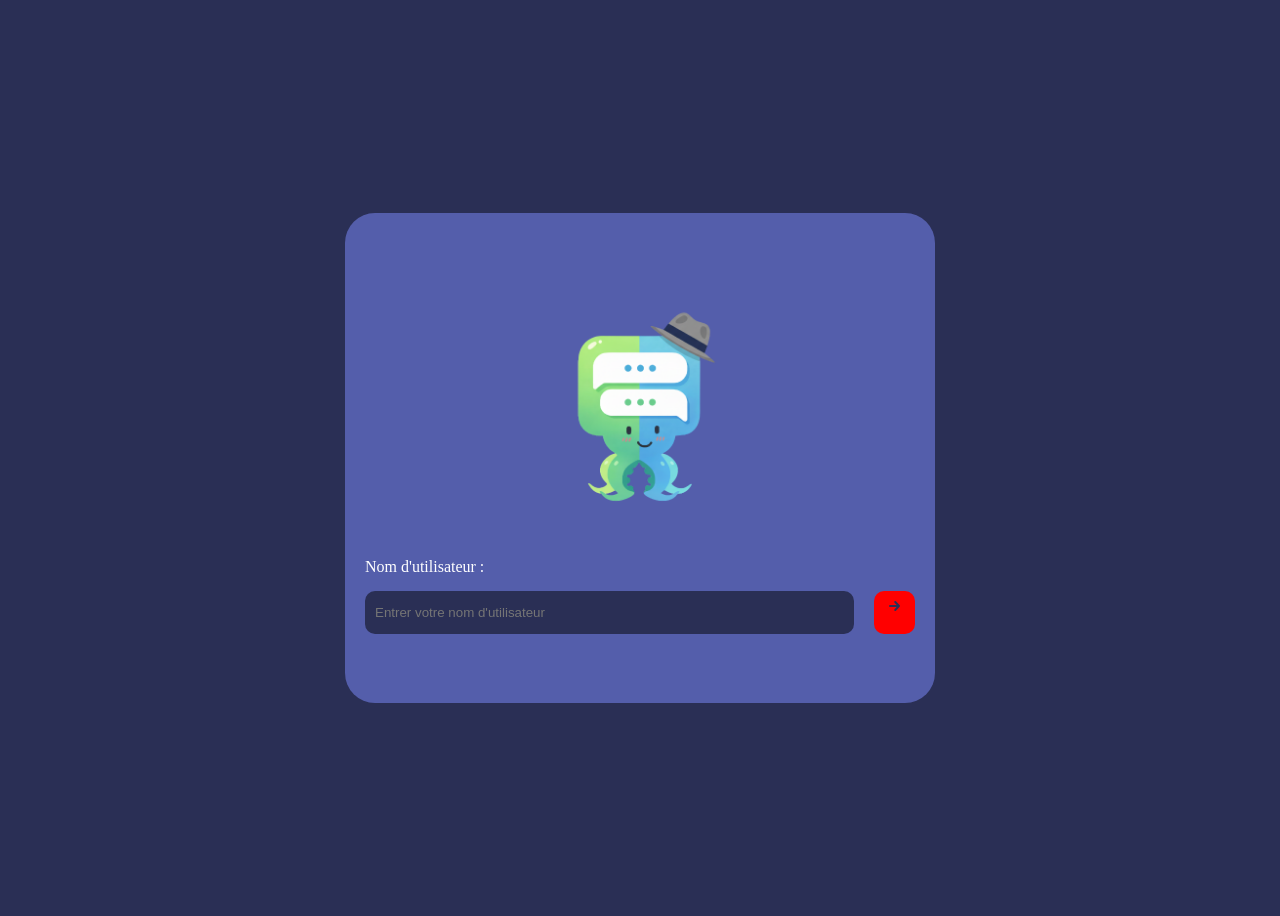
==== SquidFrontend/index.html @ 21934189 "Add journal planification and update structure folder" ====
<!DOCTYPE html>
<html lang="fr">
<head>
    <meta charset="UTF-8">
    <meta name="viewport" content="width=device-width, initial-scale=1.0">
    <title>SquidTchat</title>
    <link rel="stylesheet" href="css/style.css">
</head>
<body>
    <div class="login"> 
        <img src="img/favicon.png" alt="Logo">
        <p>Nom d'utilisateur :</p>

        <div class="ligne">
            <input type="text" class="pseudo" placeholder="Entrer votre nom d'utilisateur">
            <p class="erreur"></p>
            <a href="pages/forum.html" class="btn">
                <button><img src="img/Boutons/bouton_arrow.svg" alt="Fleches"></button>
            </a>
        </div>  
    </div>

    <script src="javascript/index.js"></script>
</body>
</html>
---- SquidFrontend/css/style.css ----
* {
    text-decoration: none;
}

body {
    background-color: #2a2f55;
    display: flex;
    justify-content: center;
    align-items: center;
    height: 100vh;
}

.login {
    border-radius: 30px;
    background-color: #545eab;
    height: 450px;
    width: 550px;
    display: flex;
    flex-direction: column;
    align-items: flex-start;
    justify-content: center;
    gap: 15px;
    padding: 20px;
}

.login img {
    height: 250px;
    width: auto;
    margin-bottom: 10px;
    align-self: center;
}

.login p {
    color: white;
    margin: 0;
}

.ligne {
    display: flex;
    gap: 10px;
    width: 100%;
}

.login input {
    flex: 1;
    border-radius: 10px;
    background-color: #2a2f55;
    color: grey;
    padding: 10px;
    border: none;
}

.login button {
    color: greenyellow;
    padding: 10px 15px;
    border-radius: 10px;
    border: none;
    background-color: red;
    cursor: pointer;
}

.btn img {
    height: 10px;
    width: auto;
}
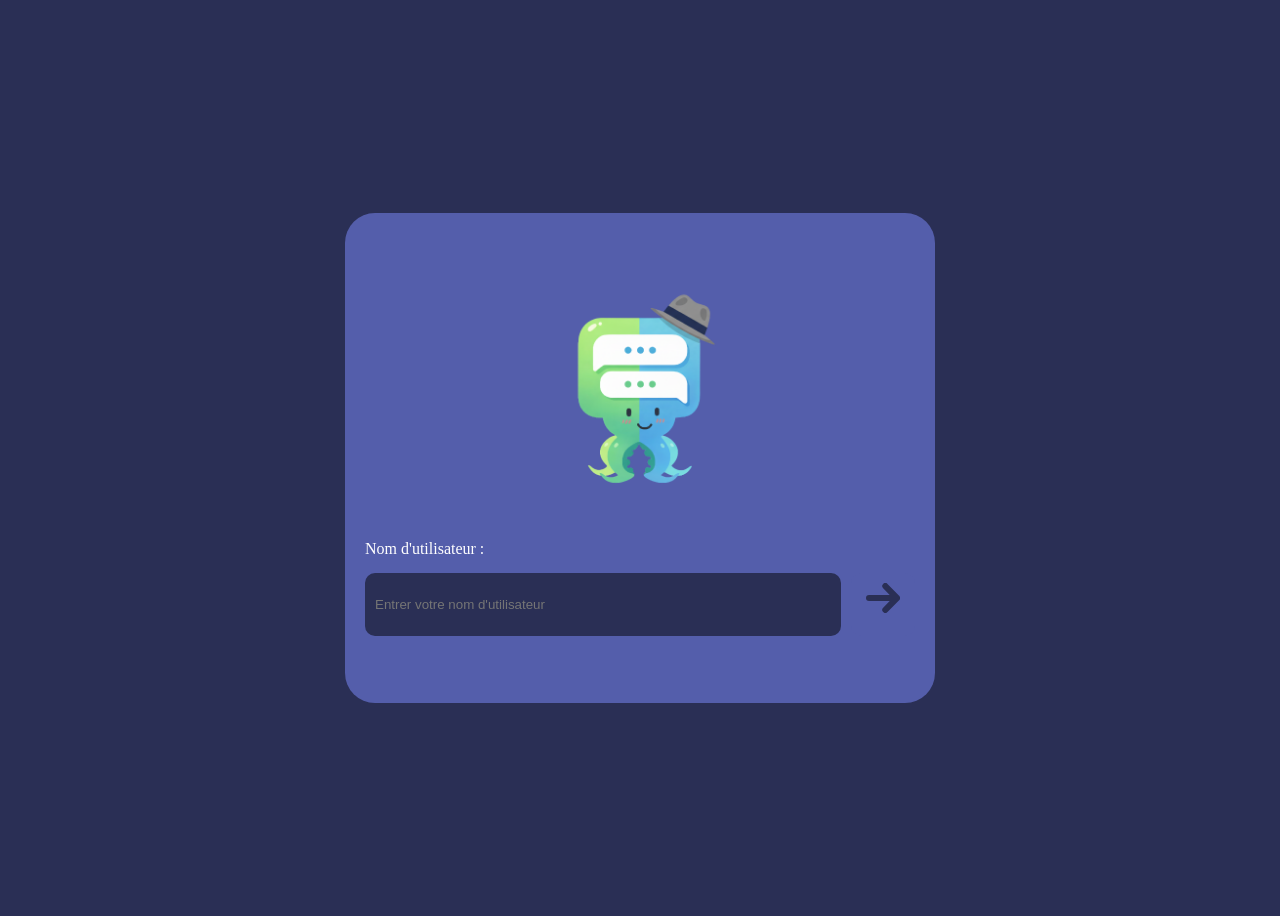
==== commit 7c7970b1: "Add JS filtre pseudo" ====
--- a/SquidFrontend/index.html
+++ b/SquidFrontend/index.html
@@ -13,11 +13,11 @@
 
         <div class="ligne">
             <input type="text" class="pseudo" placeholder="Entrer votre nom d'utilisateur">
-            <p class="erreur"></p>
             <a href="pages/forum.html" class="btn">
                 <button><img src="img/Boutons/bouton_arrow.svg" alt="Fleches"></button>
             </a>
         </div>  
+        <p class="erreur"></p>
     </div>
 
     <script src="javascript/index.js"></script>
--- a/SquidFrontend/css/style.css
+++ b/SquidFrontend/css/style.css
@@ -55,12 +55,18 @@
     padding: 10px 15px;
     border-radius: 10px;
     border: none;
-    background-color: red;
+    background-color: #545eab;
     cursor: pointer;
 }
 
 .btn img {
-    height: 10px;
+    height: 30px;
     width: auto;
 }
 
+.erreur {
+    color: #FF6B6B !important;
+    font-size: 15px;
+    margin-top: 5px;
+}
+
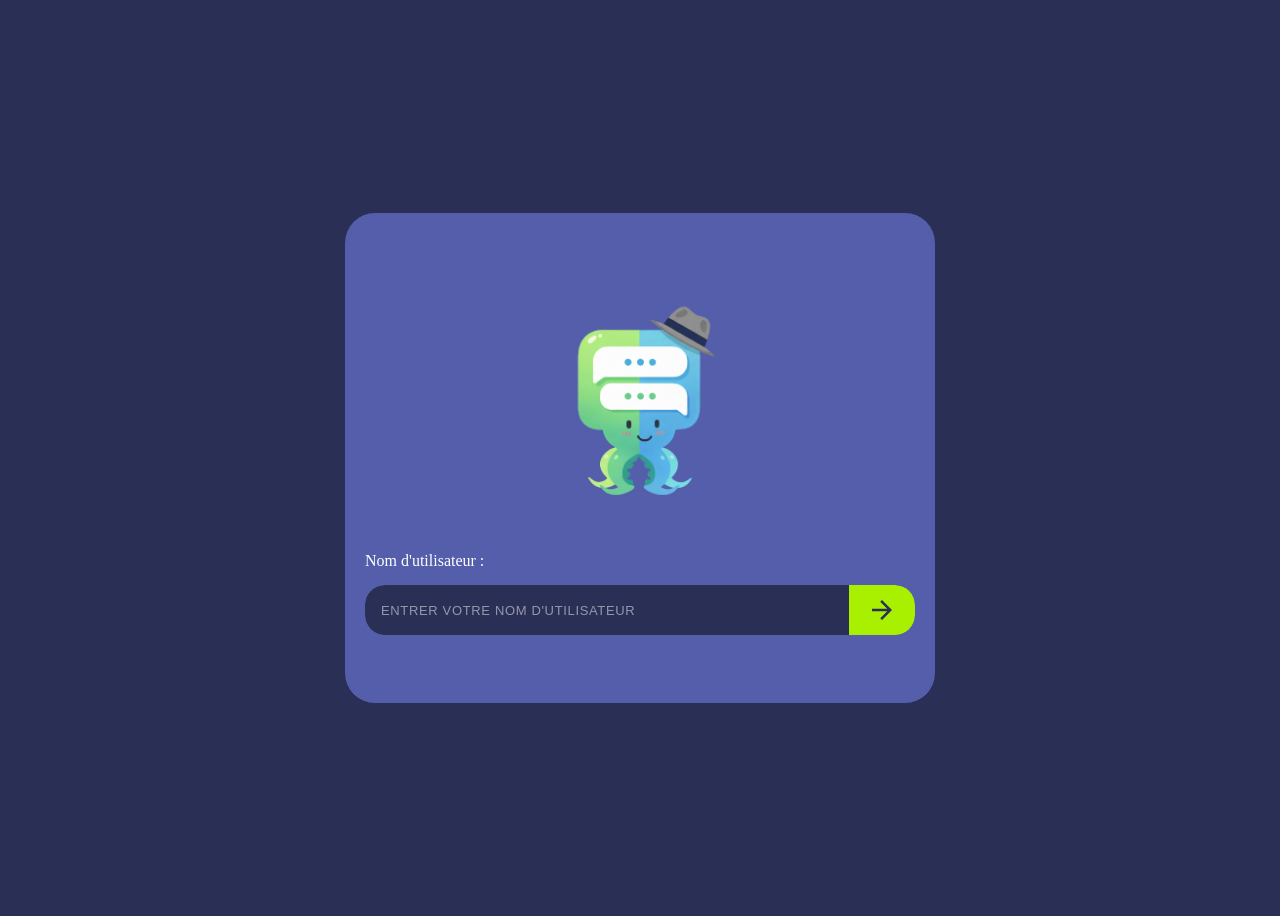
==== commit e2139b3d: "Update CSS login page" ====
--- a/SquidFrontend/index.html
+++ b/SquidFrontend/index.html
@@ -14,7 +14,7 @@
         <div class="ligne">
             <input type="text" class="pseudo" placeholder="Entrer votre nom d'utilisateur">
             <a href="pages/forum.html" class="btn">
-                <button><img src="img/Boutons/bouton_arrow.svg" alt="Fleches"></button>
+                <button><img src="img/Boutons/arrow_right_button.svg" alt="Fleches"></button>
             </a>
         </div>  
         <p class="erreur"></p>
--- a/SquidFrontend/css/style.css
+++ b/SquidFrontend/css/style.css
@@ -43,20 +43,54 @@
 
 .login input {
     flex: 1;
-    border-radius: 10px;
     background-color: #2a2f55;
-    color: grey;
-    padding: 10px;
+    color: white;
+    padding: 12px 16px;
     border: none;
+    font-size: 14px;
+    outline: none;
+    transition: background 0.2s;
+    border-radius: 20px 0 0 20px;
+}
+
+.login input::placeholder {
+    color: rgba(255, 255, 255, 0.5);
+    text-transform: uppercase;
+    letter-spacing: 0.05em;
+    font-size: 13px;
+}
+
+.login input:focus {
+    background-color: #2a2f55;
 }
 
 .login button {
-    color: greenyellow;
-    padding: 10px 15px;
-    border-radius: 10px;
     border: none;
-    background-color: #545eab;
+    background-color: #a8f000;
+    color: #1e2245;
     cursor: pointer;
+    display: flex;
+    align-items: center;
+    justify-content: center;
+    padding: 0 18px;
+    transition: background 0.2s;
+    border-radius: 0 20px 20px 0;
+}
+
+.login button:hover {
+    background-color: #c0ff00;
+}
+
+.login img {
+    margin-top: 10px;
+}
+
+.ligne {
+    display: flex;
+    gap: 0;
+    width: 100%;
+    border-radius: 20px;
+    overflow: hidden;
 }
 
 .btn img {
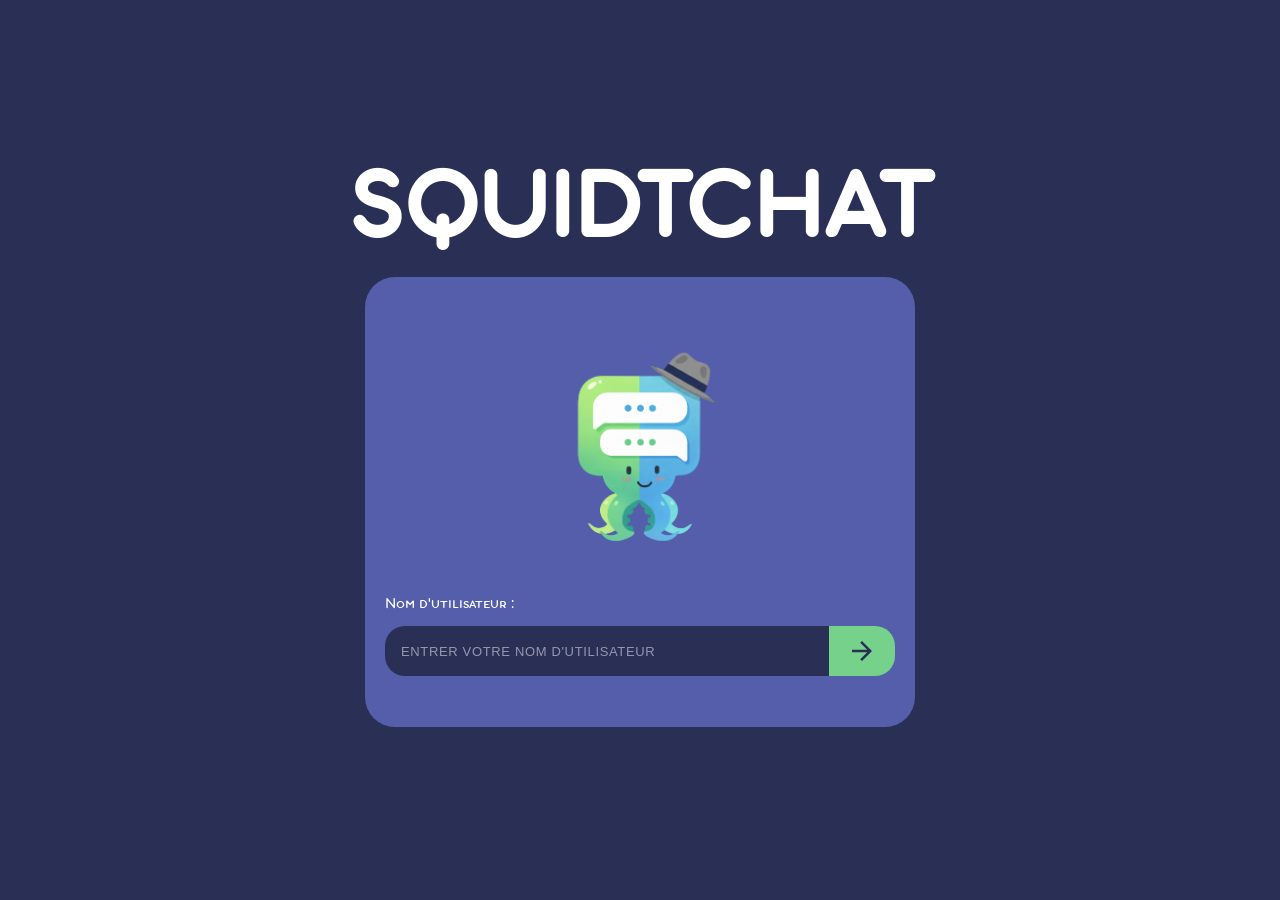
==== commit 930fbaef: "modif raph" ====
--- a/SquidFrontend/index.html
+++ b/SquidFrontend/index.html
@@ -7,17 +7,26 @@
     <link rel="stylesheet" href="css/style.css">
 </head>
 <body>
-    <div class="login"> 
-        <img src="img/favicon.png" alt="Logo">
-        <p>Nom d'utilisateur :</p>
+    <div class="container">
+        
+        <h1 class="Titre">SquidTchat</h1>
+        
+        <div class="login">
+            <img src="img/favicon.png" alt="Logo">
+            <p>Nom d'utilisateur :</p>
+            
+            <div class="ligne">
+                <input type="text" class="pseudo" placeholder="Entrer votre nom d'utilisateur">
+                <a href="pages/forum.html">
+                    <button class="btn">
+                        <img src="img/Boutons/arrow_right_button.svg" alt="Fleches">
+                    </button>
+                </a>
+            </div>
 
-        <div class="ligne">
-            <input type="text" class="pseudo" placeholder="Entrer votre nom d'utilisateur">
-            <a href="pages/forum.html" class="btn">
-                <button><img src="img/Boutons/arrow_right_button.svg" alt="Fleches"></button>
-            </a>
-        </div>  
-        <p class="erreur"></p>
+            <p class="erreur"></p>
+        </div>
+
     </div>
 
     <script src="javascript/index.js"></script>
--- a/SquidFrontend/css/style.css
+++ b/SquidFrontend/css/style.css
@@ -1,5 +1,39 @@
+/*****************************************************
+ * PROJECT : SquidTchat
+ * AUTHOR  : W.Sanquer
+ * DATE    : 2026
+ *****************************************************/
+
+/* ===================================================
+    Police d'ecriture
+   =================================================== */
+@font-face {
+    font-family: 'Aristotelica';
+    src: url('../font/aristotelica/AristotelicaSmallCaps-Regular.ttf');
+}
+
+.login p {
+    color: white;
+    margin: 0;
+    font-family: 'Aristotelica', sans-serif;
+}
+
+.login input::placeholder {
+    color: rgba(255, 255, 255, 0.5);
+    text-transform: uppercase;
+    letter-spacing: 0.05em;
+    font-size: 13px;
+}
+
+
+/* ===================================================
+    Les reglages de la page
+   =================================================== */
 * {
+    margin: 0;
+    padding: 0;
     text-decoration: none;
+    box-sizing: border-box;
 }
 
 body {
@@ -8,6 +42,26 @@
     justify-content: center;
     align-items: center;
     height: 100vh;
+}
+
+/* ===================================================
+    Bloc central de la page
+   =================================================== */
+
+.container {
+    display: flex;
+    flex-direction: column;
+    align-items: center;
+    justify-content: center;
+    gap: 20px;
+}
+
+.Titre {
+    font-family: 'Aristotelica', sans-serif;
+    color: white;
+    font-size: 100px;
+    margin: 0;
+    text-transform: uppercase;
 }
 
 .login {
@@ -26,19 +80,22 @@
 .login img {
     height: 250px;
     width: auto;
+    margin-top: 10px;
     margin-bottom: 10px;
     align-self: center;
 }
 
-.login p {
-    color: white;
-    margin: 0;
-}
+
+/* ===================================================
+    Barre de saisie (Input et Boutons)
+   =================================================== */
 
 .ligne {
     display: flex;
-    gap: 10px;
+    gap: 0;
     width: 100%;
+    border-radius: 20px;
+    overflow: hidden;
 }
 
 .login input {
@@ -49,48 +106,17 @@
     border: none;
     font-size: 14px;
     outline: none;
-    transition: background 0.2s;
-    border-radius: 20px 0 0 20px;
-}
-
-.login input::placeholder {
-    color: rgba(255, 255, 255, 0.5);
-    text-transform: uppercase;
-    letter-spacing: 0.05em;
-    font-size: 13px;
-}
-
-.login input:focus {
-    background-color: #2a2f55;
 }
 
 .login button {
     border: none;
-    background-color: #a8f000;
+    background-color: #76d18b;
     color: #1e2245;
     cursor: pointer;
     display: flex;
     align-items: center;
     justify-content: center;
     padding: 0 18px;
-    transition: background 0.2s;
-    border-radius: 0 20px 20px 0;
-}
-
-.login button:hover {
-    background-color: #c0ff00;
-}
-
-.login img {
-    margin-top: 10px;
-}
-
-.ligne {
-    display: flex;
-    gap: 0;
-    width: 100%;
-    border-radius: 20px;
-    overflow: hidden;
 }
 
 .btn img {
@@ -98,9 +124,13 @@
     width: auto;
 }
 
+
+/* ===================================================
+    Message d'alerte
+   =================================================== */
 .erreur {
+    /* !important rend cette règle prioritaire sur toutes les autres. */
     color: #FF6B6B !important;
     font-size: 15px;
     margin-top: 5px;
-}
-
+}
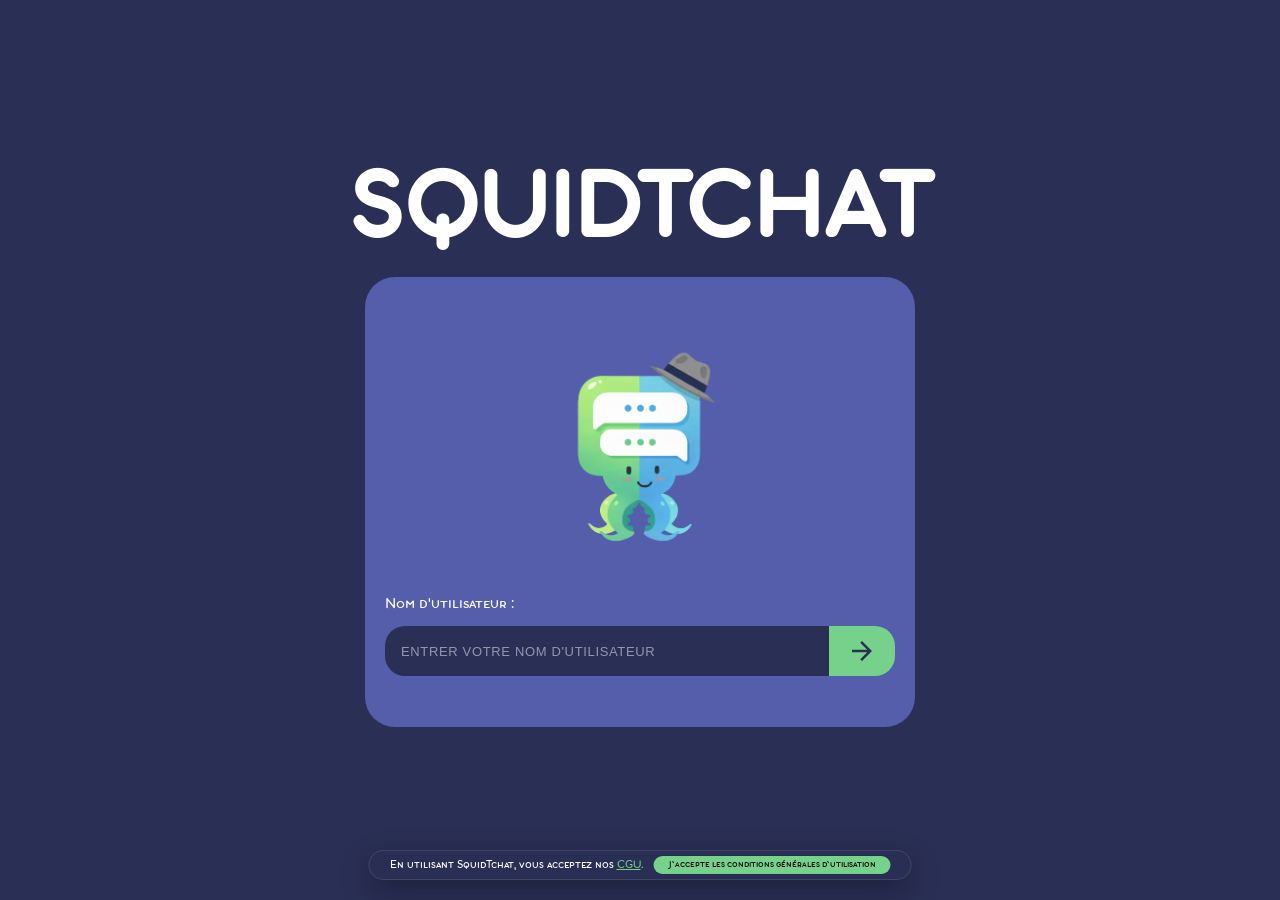
==== commit 4f803107: "Add pages message and docker -Patch forum.html -Pages messages fonctionnel -Docker fonctionnel -Ajou" ====
--- a/SquidFrontend/index.html
+++ b/SquidFrontend/index.html
@@ -29,6 +29,11 @@
 
     </div>
 
+    <div id="cgu-banner" class="cgu-banner">
+        <p>En utilisant SquidTchat, vous acceptez nos <a href="pages/cgu.html" target="_blank">CGU</a>.</p>
+        <button onclick="acceptCGU()">J’accepte les conditions générales d’utilisation</button>
+    </div>
+
     <script src="javascript/index.js"></script>
 </body>
 </html>
--- a/SquidFrontend/css/style.css
+++ b/SquidFrontend/css/style.css
@@ -133,4 +133,50 @@
     color: #FF6B6B !important;
     font-size: 15px;
     margin-top: 5px;
+}
+
+/* ===================================================
+    Bannière CGU Subtile
+   =================================================== */
+.cgu-banner {
+    position: fixed;
+    bottom: 20px;
+    left: 50%;
+    transform: translateX(-50%);
+    background-color: rgba(42, 47, 85, 0.95); /* Ton bleu foncé avec transparence */
+    border: 1px solid rgba(255, 255, 255, 0.1);
+    padding: 5px 20px;
+    border-radius: 50px;
+    display: flex;
+    align-items: center;
+    gap: 10px;
+    z-index: 999;
+    box-shadow: 0 10px 30px rgba(0,0,0,0.3);
+}
+
+.cgu-banner p {
+    color: white;
+    font-family: 'Aristotelica', sans-serif;
+    font-size: 12px;
+    margin: 0;
+}
+
+.cgu-banner a {
+    color: #76d18b; /* Ton vert */
+    text-decoration: underline;
+}
+
+.cgu-banner button {
+    background-color: #76d18b;
+    border: none;
+    border-radius: 20px;
+    padding: 5px 15px;
+    font-family: 'Aristotelica', sans-serif;
+    font-size: 10px;
+    cursor: pointer;
+    transition: transform 0.2s;
+}
+
+.cgu-banner button:hover {
+    transform: scale(1.05);
 }
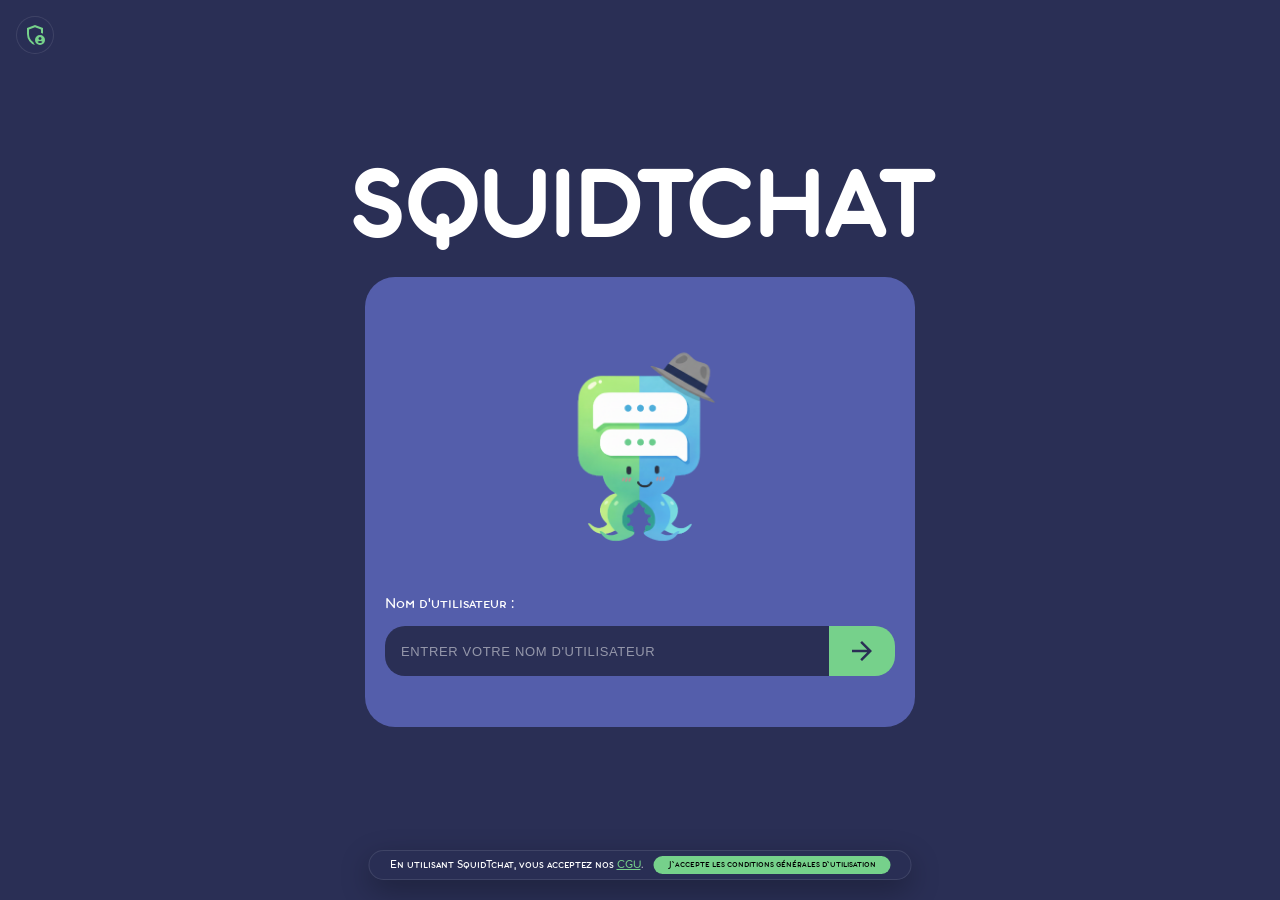
==== commit 8073c33c: "Merge remote-tracking branch 'origin/main'" ====
--- a/SquidFrontend/index.html
+++ b/SquidFrontend/index.html
@@ -7,6 +7,8 @@
     <link rel="stylesheet" href="css/style.css">
 </head>
 <body>
+
+    <a href="admin/admin.html" class="btn-admin"><img src="img/Boutons/admin_button.svg" alt=""></a>
     <div class="container">
         
         <h1 class="Titre">SquidTchat</h1>
--- a/SquidFrontend/css/style.css
+++ b/SquidFrontend/css/style.css
@@ -179,4 +179,30 @@
 
 .cgu-banner button:hover {
     transform: scale(1.05);
+}
+
+/* ===================================================
+    Bouton Admin
+   =================================================== */
+.btn-admin {
+    position: fixed;
+    top: 16px;
+    left: 16px;
+    width: 38px;
+    height: 38px;
+    background-color: rgba(42, 47, 85, 0.8);
+    border: 1px solid rgba(255, 255, 255, 0.1);
+    border-radius: 50%;
+    color: rgba(255, 255, 255, 0.4);
+    font-size: 18px;
+    display: flex;
+    align-items: center;
+    justify-content: center;
+    transition: all 0.2s;
+}
+
+.btn-admin:hover {
+    background-color: #545eab;
+    color: #76d18b;
+    border-color: #76d18b;
 }
